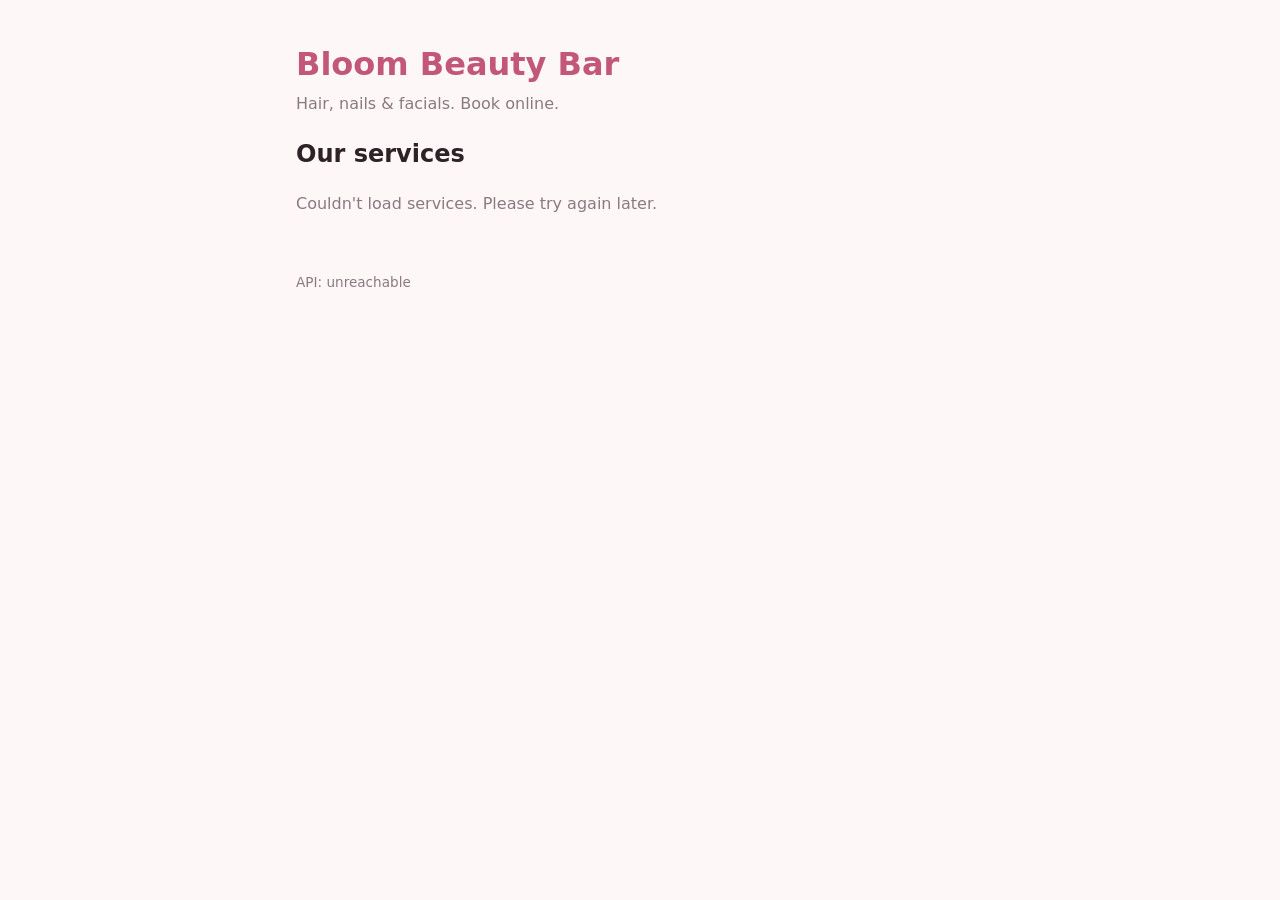
==== frontend/index.html @ 613f729d "Scaffold FastAPI backend and plain JS frontend (#5) - backend/: FastAPI app with /api/health and /ap" ====
<!doctype html>
<html lang="en">
<head>
  <meta charset="utf-8">
  <meta name="viewport" content="width=device-width, initial-scale=1">
  <title>Bloom Beauty Bar</title>
  <link rel="stylesheet" href="styles.css">
</head>
<body>
  <header>
    <h1>Bloom Beauty Bar</h1>
    <p class="tagline">Hair, nails &amp; facials. Book online.</p>
  </header>

  <main>
    <section>
      <h2>Our services</h2>
      <p id="services-status" class="muted">Loading services…</p>
      <ul id="services" class="services"></ul>
    </section>
  </main>

  <footer>
    <span id="api-status" class="muted">Checking API…</span>
  </footer>

  <script src="app.js"></script>
</body>
</html>
---- frontend/styles.css ----
:root {
  --bg: #fdf7f8;
  --card: #ffffff;
  --text: #2d2327;
  --muted: #8a7a80;
  --accent: #c2577a;
  --border: #eedde3;
}

* { box-sizing: border-box; }

body {
  margin: 0;
  font-family: system-ui, -apple-system, "Segoe UI", sans-serif;
  background: var(--bg);
  color: var(--text);
  line-height: 1.5;
}

header, main, footer {
  max-width: 720px;
  margin: 0 auto;
  padding: 0 16px;
}

header { padding-top: 40px; }
h1 { color: var(--accent); margin: 0; }
.tagline { margin-top: 4px; color: var(--muted); }
.muted { color: var(--muted); }

.services {
  list-style: none;
  padding: 0;
  display: grid;
  gap: 12px;
}

.service {
  display: flex;
  justify-content: space-between;
  align-items: baseline;
  gap: 12px;
  background: var(--card);
  border: 1px solid var(--border);
  border-radius: 10px;
  padding: 14px 16px;
}

.service-name { font-weight: 600; }
.service-meta { color: var(--muted); font-size: 0.9rem; }
.service-price { font-weight: 600; color: var(--accent); white-space: nowrap; }

footer { padding-top: 24px; padding-bottom: 40px; font-size: 0.85rem; }
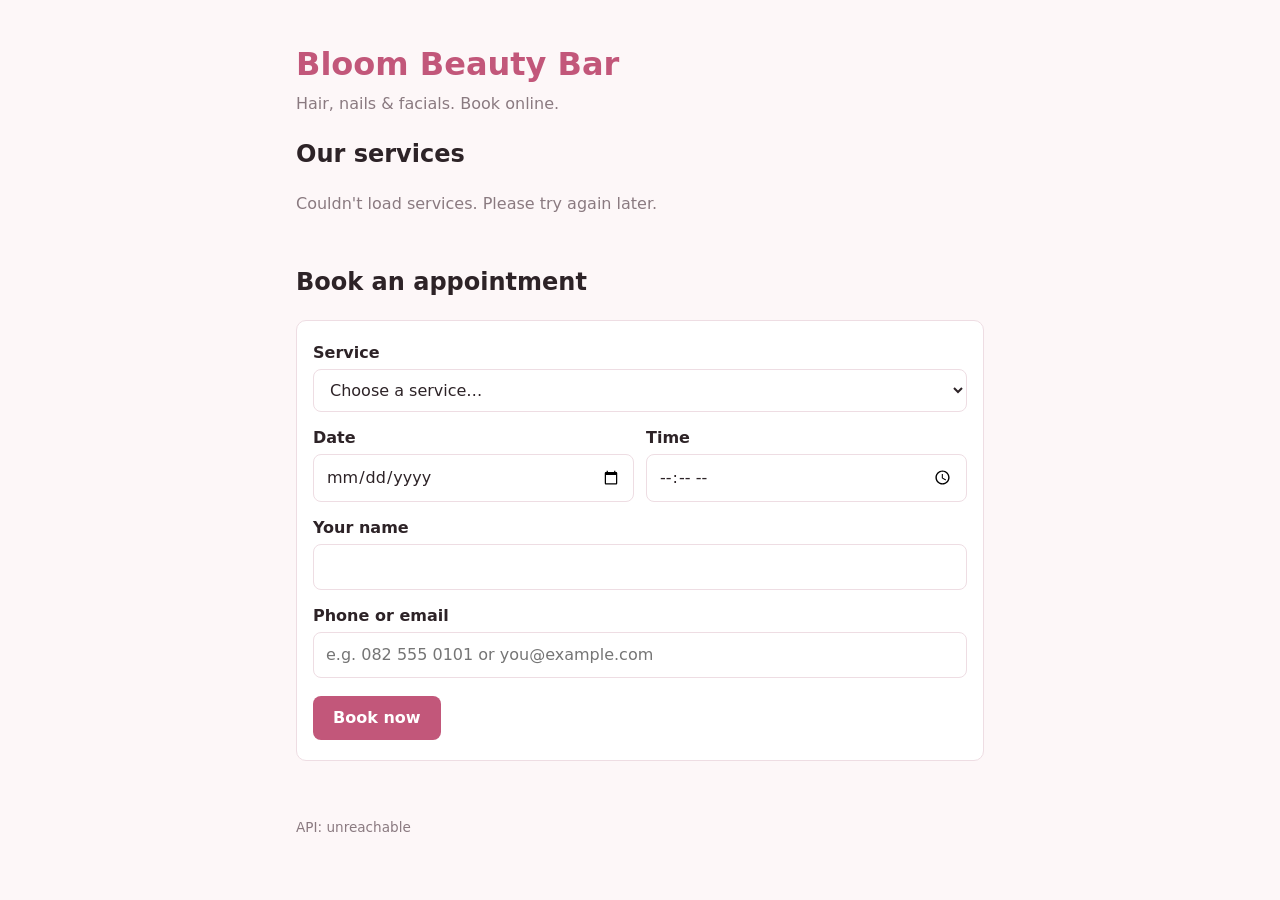
==== commit 16a6650a: "Add booking endpoint and booking form (#2) - POST /api/bookings saves a booking through the Store in" ====
--- a/frontend/index.html
+++ b/frontend/index.html
@@ -18,6 +18,44 @@
       <p id="services-status" class="muted">Loading services…</p>
       <ul id="services" class="services"></ul>
     </section>
+
+    <section id="book">
+      <h2>Book an appointment</h2>
+
+      <form id="booking-form" class="card" novalidate>
+        <label for="service">Service</label>
+        <select id="service" name="service_id">
+          <option value="">Choose a service…</option>
+        </select>
+
+        <div class="row">
+          <div>
+            <label for="date">Date</label>
+            <input id="date" name="date" type="date">
+          </div>
+          <div>
+            <label for="time">Time</label>
+            <input id="time" name="time" type="time" step="900">
+          </div>
+        </div>
+
+        <label for="name">Your name</label>
+        <input id="name" name="customer_name" type="text" autocomplete="name" maxlength="200">
+
+        <label for="contact">Phone or email</label>
+        <input id="contact" name="customer_contact" type="text" autocomplete="email"
+               placeholder="e.g. 082 555 0101 or you@example.com">
+
+        <p id="booking-error" class="error" role="alert" hidden></p>
+        <button type="submit">Book now</button>
+      </form>
+
+      <div id="booking-confirmation" class="card confirmation" role="status" hidden>
+        <h3>You're booked!</h3>
+        <p id="confirmation-text"></p>
+        <button type="button" id="book-another" class="secondary">Book another</button>
+      </div>
+    </section>
   </main>
 
   <footer>
--- a/frontend/styles.css
+++ b/frontend/styles.css
@@ -5,6 +5,8 @@
   --muted: #8a7a80;
   --accent: #c2577a;
   --border: #eedde3;
+  --error: #b42318;
+  --error-bg: #fdecea;
 }
 
 * { box-sizing: border-box; }
@@ -51,3 +53,68 @@
 .service-price { font-weight: 600; color: var(--accent); white-space: nowrap; }
 
 footer { padding-top: 24px; padding-bottom: 40px; font-size: 0.85rem; }
+
+section { margin-bottom: 32px; }
+
+.card {
+  background: var(--card);
+  border: 1px solid var(--border);
+  border-radius: 10px;
+  padding: 20px 16px;
+}
+
+form label {
+  display: block;
+  font-weight: 600;
+  margin: 14px 0 4px;
+}
+
+form > label:first-child { margin-top: 0; }
+
+form input, form select {
+  width: 100%;
+  font: inherit;
+  padding: 10px 12px;
+  border: 1px solid var(--border);
+  border-radius: 8px;
+  background: #fff;
+  color: var(--text);
+}
+
+form input:focus, form select:focus {
+  outline: 2px solid var(--accent);
+  outline-offset: 1px;
+}
+
+form [aria-invalid="true"] { border-color: var(--error); }
+
+.row {
+  display: grid;
+  grid-template-columns: 1fr 1fr;
+  gap: 12px;
+}
+
+button {
+  font: inherit;
+  font-weight: 600;
+  margin-top: 18px;
+  padding: 10px 20px;
+  border: none;
+  border-radius: 8px;
+  background: var(--accent);
+  color: #fff;
+  cursor: pointer;
+}
+
+button:disabled { opacity: 0.6; cursor: wait; }
+button.secondary { background: transparent; color: var(--accent); border: 1px solid var(--accent); }
+
+.error {
+  margin: 14px 0 0;
+  padding: 10px 12px;
+  border-radius: 8px;
+  background: var(--error-bg);
+  color: var(--error);
+}
+
+.confirmation h3 { margin-top: 0; color: var(--accent); }
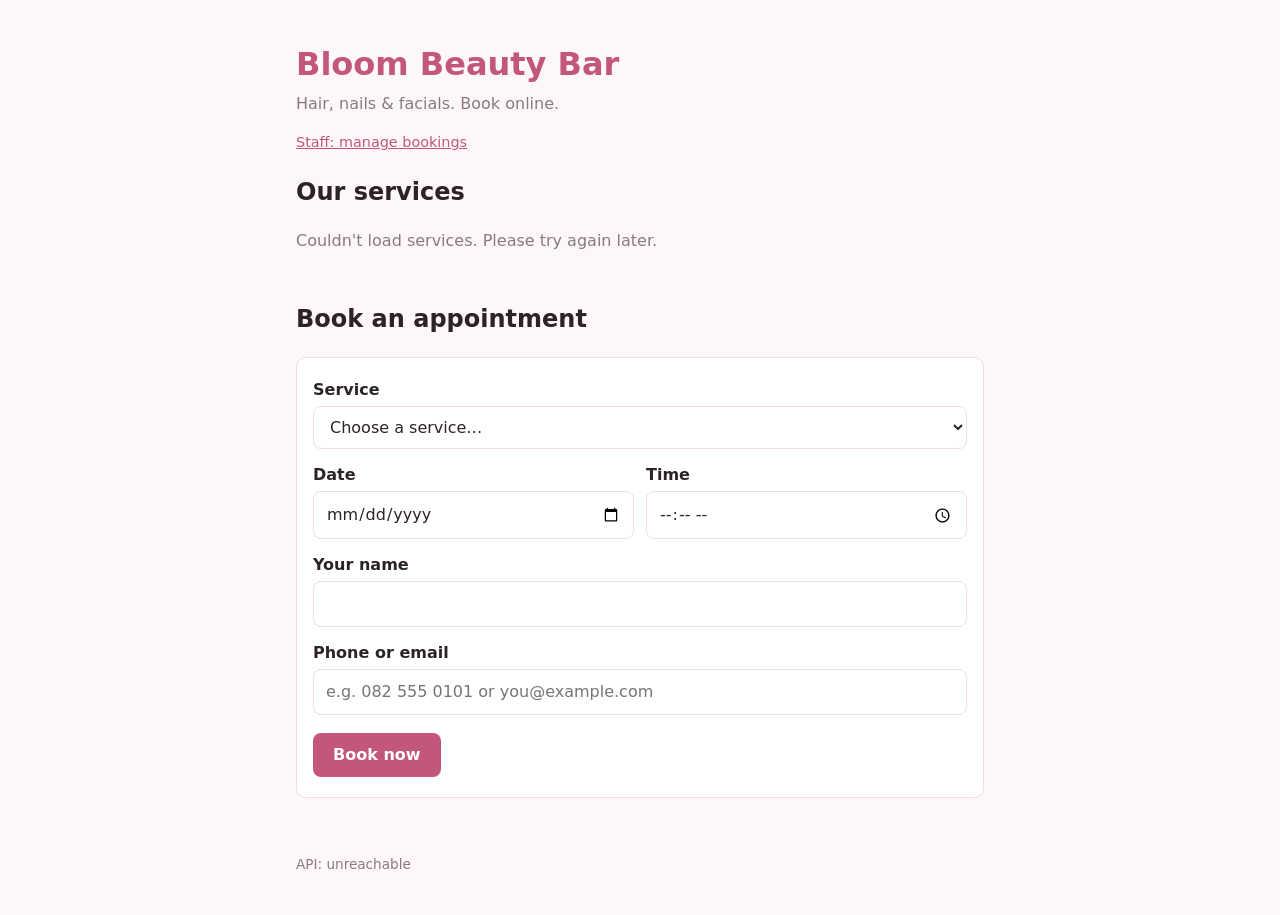
==== commit caa27cd4: "Add manage view: list and cancel bookings (#3, #4) - GET /api/bookings lists every booking, soonest " ====
--- a/frontend/index.html
+++ b/frontend/index.html
@@ -10,6 +10,7 @@
   <header>
     <h1>Bloom Beauty Bar</h1>
     <p class="tagline">Hair, nails &amp; facials. Book online.</p>
+    <nav><a href="manage.html">Staff: manage bookings</a></nav>
   </header>
 
   <main>
@@ -62,6 +63,7 @@
     <span id="api-status" class="muted">Checking API…</span>
   </footer>
 
+  <script src="common.js"></script>
   <script src="app.js"></script>
 </body>
 </html>
--- a/frontend/styles.css
+++ b/frontend/styles.css
@@ -118,3 +118,26 @@
 }
 
 .confirmation h3 { margin-top: 0; color: var(--accent); }
+
+nav { margin-top: 8px; font-size: 0.9rem; }
+nav a { color: var(--accent); }
+
+.bookings { list-style: none; padding: 0; display: grid; gap: 12px; }
+
+.booking {
+  display: flex;
+  justify-content: space-between;
+  align-items: center;
+  gap: 12px;
+  flex-wrap: wrap;
+}
+
+.booking-when { font-weight: 600; }
+.booking-service { color: var(--accent); font-weight: 600; }
+.booking-customer { color: var(--muted); font-size: 0.9rem; overflow-wrap: anywhere; }
+.booking button { margin-top: 0; }
+
+button.danger { background: transparent; color: var(--error); border: 1px solid var(--error); }
+
+.toolbar { display: flex; justify-content: space-between; align-items: center; gap: 12px; }
+.toolbar button { margin-top: 0; }
